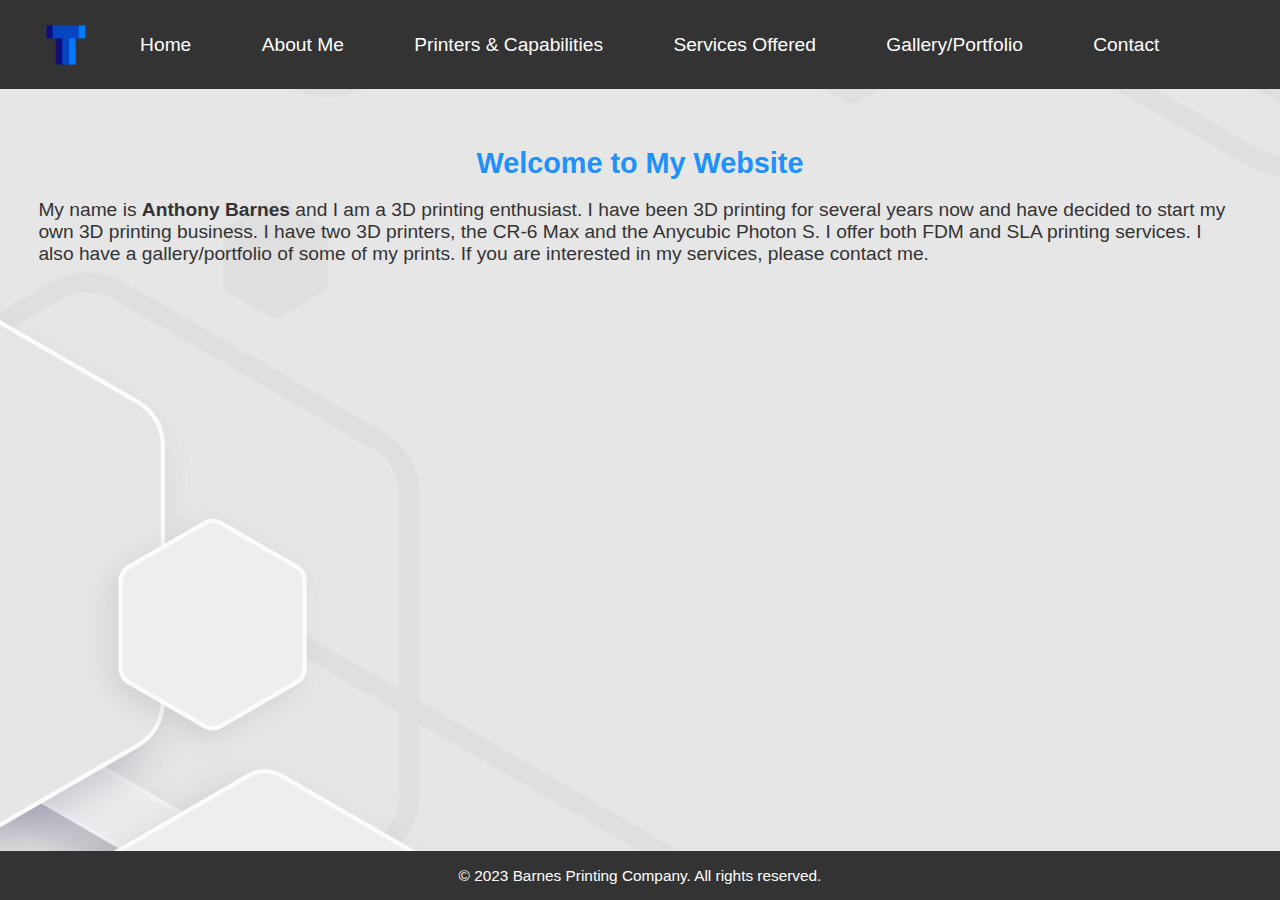
==== index.html @ fcbc302e "Add files via upload" ====
<!DOCTYPE html>
<html lang="en">

<head>
    <meta charset="UTF-8">
    <meta name="viewport" content="width=device-width, initial-scale=1.0">
    <title>Barnes 3D Printing</title>
    <link rel="stylesheet" href="static/styles.css">
    <link rel="apple-touch-icon" sizes="180x180" href="/apple-touch-icon.png">
    <link rel="icon" type="image/png" sizes="32x32" href="/favicon-32x32.png">
    <link rel="icon" type="image/png" sizes="16x16" href="/favicon-16x16.png">
    <link rel="manifest" href="/site.webmanifest">
    <link rel="mask-icon" href="/safari-pinned-tab.svg" color="#5bbad5">
    <meta name="msapplication-TileColor" content="#da532c">
    <meta name="theme-color" content="#ffffff">
</head>

<body>
    <header>
        <nav>
            <ul class="navbar">
                <a href="index.html" class="logo">
                    <img src="images/logo.png" alt="Your Logo">
                  </a>
                <li><a href="index.html">Home</a></li>
                <li><a href="about.html">About Me</a></li>
                <li class="dropdown">
                    <a href="#">Printers & Capabilities</a>
                    <div class="dropdown-content">
                        <a href="cr-6-max.html">CR-6 Max</a>
                        <a href="photon-s.html">Anycubic Photon S</a>
                    </div>
                </li>
                <li class="dropdown">
                    <a href="#">Services Offered</a>
                    <div class="dropdown-content">
                        <a href="fdm.html">FDM Printing Service</a>
                        <a href="sla.html">SLA Printing Service</a>
                    </div>
                </li>
                <li class="dropdown">
                    <a href="#">Gallery/Portfolio</a>
                    <div class="dropdown-content">
                        <a href="cr6-max-prints.html">CR-6 Prints</a>
                        <a href="photon-s-prints.html">Photon S Prints</a>
                    </div>
                </li>
                <li><a href="contact.html">Contact</a></li>
            </ul>
        </nav>
    </header>
    <main>
        <h1>Welcome to My Website</h1>
        <p>My name is <strong>Anthony Barnes</strong> and I am a 3D printing enthusiast. I have been 3D printing for
            several years now and have decided to start my own 3D printing business. I have two 3D printers, the CR-6
            Max and the Anycubic Photon S. I offer both FDM and SLA printing services. I also have a gallery/portfolio
            of some of my prints. If you are interested in my services, please contact me.</p>
    </main>

    <footer>
        <div class="footer-bottom">
            &copy; 2023 Barnes Printing Company. All rights reserved.
        </div>
    </footer>
</body>

</html>
---- static/styles.css ----
body {
    font-family: Arial, sans-serif;
    font-size: 1.2em;
    margin: 0;
    padding: 0;
    background-image: url(../images/back.jpg);
    background-clip: border-box;
    background-repeat: no-repeat;
    color: #333;
}

header {
    background-color: #333;
    color: #fff;
    padding: 1em;
    display: flex;
    align-items: center;
    justify-content: center;
}

header .logo {
    margin-right: 2em;
    padding-top: .2em;
    padding-left: 1.6em;
    padding-bottom: .5em;
}

nav {
    text-align: center;
    font-size: 1.2em;
}

header nav ul {
    list-style: none;
    margin: 0;
    padding: 0;
}

header nav ul li {
    display: inline;
    margin-right: 2em;
}

header nav ul li a {
    color: #fff;
    text-decoration: none;
}

header nav ul li a:hover {
    color: #1e90ff;
}

main {
    padding: 2em;
}

section {
    margin-bottom: 2em;
}

h1,
h2,
h3 {
    color: #1e90ff;
}

h1 {
    text-align: center;
    font-size: 1.5em;
}

a {
    color: #1e90ff;
    text-decoration: none;
}

a:hover {
    text-decoration: underline;
}

.navbar {
    list-style-type: none;
    margin: 0;
    padding: 0;
    background-color: #333;
}

.navbar li {
    display: inline-block;
}

.navbar li a {
    display: block;
    color: white;
    text-align: center;
    padding: .5em .5em;
    padding-left: 2.2em;
    text-decoration: none;
}

header .navbar {
    list-style-type: none;
    margin: 0;
    padding: 0;
    background-color: #333;
    display: flex;
    flex-direction: column;
    align-items: center;
}

header .navbar li {
    margin-right: 2em;
}

header .navbar li a {
    color: #fff;
    text-decoration: none;
}

header .navbar li a:hover {
    color: #1e90ff;
}

.logo img {
    max-height: 40px;
    vertical-align: middle;
}

.dropdown {
    position: relative;
}

.dropdown-content {
    display: none;
    position: absolute;
    background-color: #333;
    min-width: 160px;
    z-index: 1;
}

.dropdown-content a {
    color: white;
    padding: 12px 16px;
    text-decoration: none;
    display: block;
}

.dropdown:hover .dropdown-content {
    display: block;
}

footer {
    width: 100%;
    background-color: #333;
    color: white;
}

.footer-content {
    display: flex;
    justify-content: space-around;
    padding: 2em;
}

.footer-section {
    flex: 1;
    margin: 0 2em;
}

.footer-bottom {
    text-align: center;
    padding: 1em 0;
    font-size: 1em;
}

html,
body {
    height: 100%;
    margin: 0;
    padding: 0;
}

body {
    display: flex;
    flex-direction: column;
}

main {
    flex: 1;
}

form {
    max-width: 600px;
    margin: 0 auto;
    padding: 2em;
    background-color: #f9f9f9;
    border-radius: 8px;
}

label {
    display: block;
    margin-bottom: 1em;
}

input[type="text"],
input[type="email"],
input[type="tel"],
textarea {
    width: calc(100% - 2em);
    padding: 1em;
    margin-bottom: 1em;
    border: 1px solid #ccc;
    border-radius: 4px;
}

input[type="radio"] {
    margin-right: 1em;
}

button[type="submit"] {
    padding: 1em 2em;
    background-color: #333;
    color: white;
    border: none;
    border-radius: 4px;
    cursor: pointer;
    transition: background-color 0.3s ease;
}

button[type="submit"]:hover {
    background-color: #1e90ff;
}

@media screen and (min-width: 600px) {
    nav {
        font-size: 1em;
    }

    header .navbar {
        list-style-type: none;
        margin: 0;
        padding: 0;
        background-color: #333;
        display: flex;   
        flex-direction: row;
    }

    header {
        padding: 1em;
        justify-content: left;
    }

    header .logo {
        margin-right: 2em;
        padding-top: .2em;
    }

    .logo img {
        margin-top: .3em;
        padding-top: auto;
    }

    header .navbar li {
        display: block;
        margin: 0;
    }

    header .navbar li a {
        display: block;
        padding: 1em;
        text-align: center;
        max-width: 10em;
    }

    .dropdown-content {
        min-width: 12em;
    }

    .footer-bottom {
        font-size: .8em;
    }
    
    .footer-content {
        flex-direction: column;
    }

    .footer-section {
        margin: 1em 0;
    }
}

@media screen and (min-width: 1024px) {
    nav {
        font-size: 1em;
    }
    
    header .navbar {
        list-style-type: none;
        margin: 0;
        padding: 0;
        background-color: #333;
        display: flex;   
        flex-direction: row;
    }

    header {
        padding: 15px;
        justify-content: left;
    }

    header .logo {
        margin-right: 2em;
    }

    .logo img {
        padding: auto;
    }

    header .navbar li {
        margin-right: 2em;
    }

    header .navbar li a {
        padding: 14px 16px;
    }

    .dropdown-content {
        min-width: 160px;
    }

    .footer-content {
        justify-content: space-around;
    }

    .footer-section {
        margin: 0 2em;
    }
}
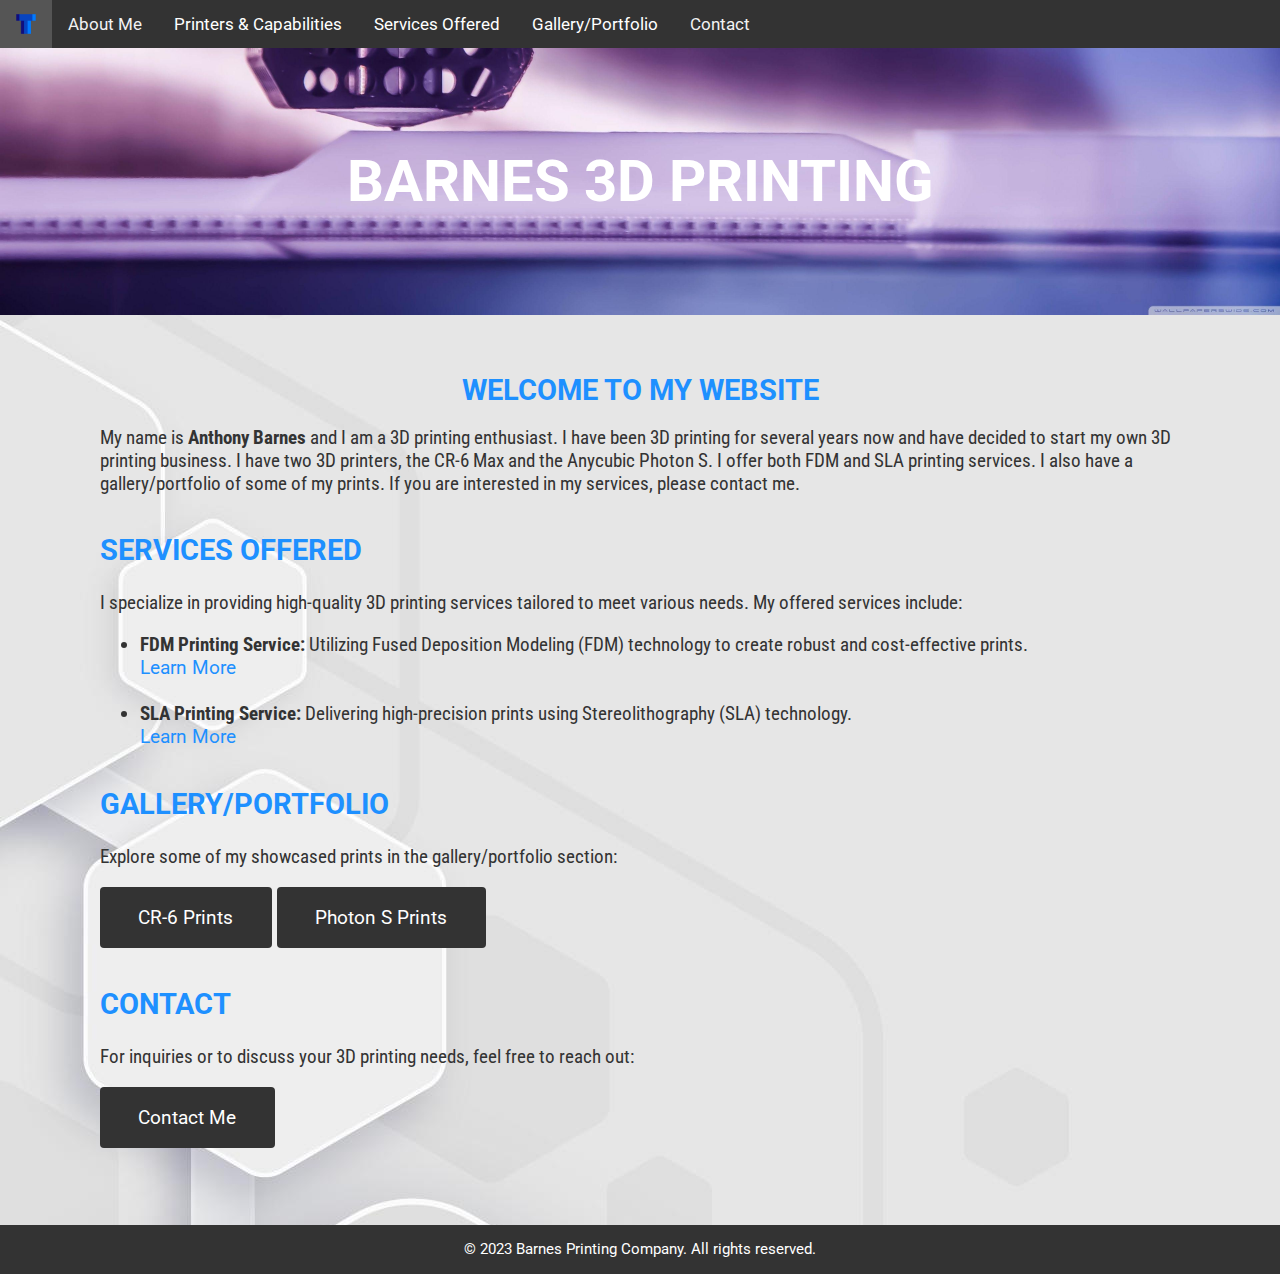
==== commit c2da0ddc: "many o' changes" ====
--- a/index.html
+++ b/index.html
@@ -5,56 +5,98 @@
     <meta charset="UTF-8">
     <meta name="viewport" content="width=device-width, initial-scale=1.0">
     <title>Barnes 3D Printing</title>
+    <link href='https://fonts.googleapis.com/css?family=Roboto|Roboto+Condensed&effect=anaglyph' rel='stylesheet'>
     <link rel="stylesheet" href="static/styles.css">
-    <link rel="apple-touch-icon" sizes="180x180" href="/apple-touch-icon.png">
-    <link rel="icon" type="image/png" sizes="32x32" href="/favicon-32x32.png">
-    <link rel="icon" type="image/png" sizes="16x16" href="/favicon-16x16.png">
-    <link rel="manifest" href="/site.webmanifest">
-    <link rel="mask-icon" href="/safari-pinned-tab.svg" color="#5bbad5">
+    <link rel="apple-touch-icon" sizes="180x180" href="apple-touch-icon.png">
+    <link rel="icon" type="image/png" sizes="32x32" href="favicon-32x32.png">
+    <link rel="icon" type="image/png" sizes="16x16" href="favicon-16x16.png">
+    <link rel="manifest" href="site.webmanifest">
+    <link rel="mask-icon" href="safari-pinned-tab.svg" color="#5bbad5">
     <meta name="msapplication-TileColor" content="#da532c">
     <meta name="theme-color" content="#ffffff">
 </head>
 
 <body>
     <header>
-        <nav>
-            <ul class="navbar">
-                <a href="index.html" class="logo">
-                    <img src="images/logo.png" alt="Your Logo">
-                  </a>
-                <li><a href="index.html">Home</a></li>
-                <li><a href="about.html">About Me</a></li>
-                <li class="dropdown">
-                    <a href="#">Printers & Capabilities</a>
-                    <div class="dropdown-content">
-                        <a href="cr-6-max.html">CR-6 Max</a>
-                        <a href="photon-s.html">Anycubic Photon S</a>
-                    </div>
-                </li>
-                <li class="dropdown">
-                    <a href="#">Services Offered</a>
-                    <div class="dropdown-content">
-                        <a href="fdm.html">FDM Printing Service</a>
-                        <a href="sla.html">SLA Printing Service</a>
-                    </div>
-                </li>
-                <li class="dropdown">
-                    <a href="#">Gallery/Portfolio</a>
-                    <div class="dropdown-content">
-                        <a href="cr6-max-prints.html">CR-6 Prints</a>
-                        <a href="photon-s-prints.html">Photon S Prints</a>
-                    </div>
-                </li>
-                <li><a href="contact.html">Contact</a></li>
+        <div class="topnav" id="myTopnav">
+            <a href="index.html" class="logo">
+                <img src="images/logo.png" alt="Home">
+            </a>
+            <a href="about.html">About Me</a>
+            <div class="dropdown">
+                <button class="dropbtn">Printers & Capabilities
+                    <i class="fa fa-caret-down"></i>
+                </button>
+                <div class="dropdown-content">
+                    <a href="cr-6-max.html">CR-6 Max</a>
+                    <a href="photon-s.html">Anycubic Photon S</a>
+                </div>
+            </div>
+            <div class="dropdown">
+                <button class="dropbtn">Services Offered
+                    <i class="fa fa-caret-down"></i>
+                </button>
+                <div class="dropdown-content">
+                    <a href="fdm.html">FDM Printing Service</a>
+                    <a href="sla.html">SLA Printing Service</a>
+                </div>
+            </div>
+            <div class="dropdown">
+                <button class="dropbtn">Gallery/Portfolio
+                    <i class="fa fa-caret-down"></i>
+                </button>
+                <div class="dropdown-content">
+                    <a href="cr6-max-prints.html">CR-6 Prints</a>
+                    <a href="photon-s-prints.html">Photon S Prints</a>
+                </div>
+            </div>
+            <a href="contact.html">Contact</a>
+            <a href="javascript:void(0);" class="icon" onclick="responsiveNav()">&#9776;</a>
+        </div>
+
+        <div class="hero-image">
+            <h1 class="font-effect-anaglyph">BARNES 3D PRINTING</h1>
+        </div>
+    </header>
+
+    <main>
+        <div id="wrapper">
+        <section class="info-section">
+            <h1>Welcome to My Website</h1>
+            <p>My name is <strong>Anthony Barnes</strong> and I am a 3D printing enthusiast. I have been 3D printing for
+                several years now and have decided to start my own 3D printing business. I have two 3D printers, the
+                CR-6
+                Max and the Anycubic Photon S. I offer both FDM and SLA printing services. I also have a
+                gallery/portfolio
+                of some of my prints. If you are interested in my services, please contact me.</p>
+        </section>
+
+        <section class="services-section">
+            <h2>Services Offered</h2>
+            <p>I specialize in providing high-quality 3D printing services tailored to meet various needs. My offered
+                services include:</p>
+            <ul>
+                <li><strong>FDM Printing Service:</strong> Utilizing Fused Deposition Modeling (FDM) technology to
+                    create robust and cost-effective prints.</li>
+                <a href="fdm.html">Learn More</a><br><br>
+                <li><strong>SLA Printing Service:</strong> Delivering high-precision prints using Stereolithography
+                    (SLA) technology.</li> <a href="sla.html">Learn More</a>
             </ul>
-        </nav>
-    </header>
-    <main>
-        <h1>Welcome to My Website</h1>
-        <p>My name is <strong>Anthony Barnes</strong> and I am a 3D printing enthusiast. I have been 3D printing for
-            several years now and have decided to start my own 3D printing business. I have two 3D printers, the CR-6
-            Max and the Anycubic Photon S. I offer both FDM and SLA printing services. I also have a gallery/portfolio
-            of some of my prints. If you are interested in my services, please contact me.</p>
+        </section>
+
+        <section class="gallery-section">
+            <h2>Gallery/Portfolio</h2>
+            <p>Explore some of my showcased prints in the gallery/portfolio section:</p>
+            <a href="cr6-max-prints.html" class="button">CR-6 Prints</a>
+            <a href="photon-s-prints.html" class="button">Photon S Prints</a>
+        </section>
+
+        <section class="contact-section">
+            <h2>Contact</h2>
+            <p>For inquiries or to discuss your 3D printing needs, feel free to reach out:</p>
+            <a href="contact.html" class="button">Contact Me</a>
+        </section>
+    </div>
     </main>
 
     <footer>
@@ -62,6 +104,17 @@
             &copy; 2023 Barnes Printing Company. All rights reserved.
         </div>
     </footer>
+
+    <script>
+        function responsiveNav() {
+            var x = document.getElementById("myTopnav");
+            if (x.className === "topnav") {
+                x.className += " responsive";
+            } else {
+                x.className = "topnav";
+            }
+        }
+    </script>
 </body>
 
 </html>--- a/static/styles.css
+++ b/static/styles.css
@@ -1,5 +1,6 @@
+/* General styles */
 body {
-    font-family: Arial, sans-serif;
+    font-family: 'Roboto', sans-serif;
     font-size: 1.2em;
     margin: 0;
     padding: 0;
@@ -10,44 +11,25 @@
 }
 
 header {
+    font-family: 'Roboto', sans-serif;
     background-color: #333;
     color: #fff;
-    padding: 1em;
-    display: flex;
     align-items: center;
     justify-content: center;
 }
 
-header .logo {
-    margin-right: 2em;
-    padding-top: .2em;
-    padding-left: 1.6em;
-    padding-bottom: .5em;
-}
-
-nav {
+.hero-image {
+    background-image: url(../images/hero.jpg);
+    background-size: cover;
+    background-position: bottom;
     text-align: center;
-    font-size: 1.2em;
-}
-
-header nav ul {
-    list-style: none;
+    padding: 100px 0;
+}
+
+.font-effect-anaglyph {
     margin: 0;
-    padding: 0;
-}
-
-header nav ul li {
-    display: inline;
-    margin-right: 2em;
-}
-
-header nav ul li a {
+    font-size: 3em;
     color: #fff;
-    text-decoration: none;
-}
-
-header nav ul li a:hover {
-    color: #1e90ff;
 }
 
 main {
@@ -61,6 +43,7 @@
 h1,
 h2,
 h3 {
+    text-transform: uppercase;
     color: #1e90ff;
 }
 
@@ -78,77 +61,96 @@
     text-decoration: underline;
 }
 
-.navbar {
-    list-style-type: none;
+p, li {
+    font-family: 'Roboto Condensed', sans-serif;
+}
+
+/* Navigation styles */
+.logo {
+    display: block;
+    padding: 10px;
+}
+
+.logo img {
+    max-width: 20px;
+    height: auto;
+    display: block;
+}
+
+.topnav {
+    background-color: #333;
+    overflow: hidden;
+}
+
+.topnav a {
+    float: left;
+    display: block;
+    color: #f2f2f2;
+    text-align: center;
+    padding: 14px 16px;
+    text-decoration: none;
+    font-size: 17px;
+}
+
+.active {
+    background-color: #04AA6D;
+    color: white;
+}
+
+.topnav .icon {
+    display: none;
+}
+
+.dropdown {
+    float: left;
+    overflow: hidden;
+}
+
+.dropdown .dropbtn {
+    font-size: 17px;
+    border: none;
+    outline: none;
+    color: white;
+    padding: 14px 16px;
+    background-color: inherit;
+    font-family: inherit;
     margin: 0;
-    padding: 0;
-    background-color: #333;
-}
-
-.navbar li {
-    display: inline-block;
-}
-
-.navbar li a {
-    display: block;
-    color: white;
-    text-align: center;
-    padding: .5em .5em;
-    padding-left: 2.2em;
-    text-decoration: none;
-}
-
-header .navbar {
-    list-style-type: none;
-    margin: 0;
-    padding: 0;
-    background-color: #333;
-    display: flex;
-    flex-direction: column;
-    align-items: center;
-}
-
-header .navbar li {
-    margin-right: 2em;
-}
-
-header .navbar li a {
-    color: #fff;
-    text-decoration: none;
-}
-
-header .navbar li a:hover {
-    color: #1e90ff;
-}
-
-.logo img {
-    max-height: 40px;
-    vertical-align: middle;
-}
-
-.dropdown {
-    position: relative;
 }
 
 .dropdown-content {
     display: none;
     position: absolute;
-    background-color: #333;
+    background-color: #f9f9f9;
     min-width: 160px;
+    box-shadow: 0px 8px 16px 0px rgba(0, 0, 0, 0.2);
     z-index: 1;
 }
 
 .dropdown-content a {
-    color: white;
+    float: none;
+    color: black;
     padding: 12px 16px;
     text-decoration: none;
     display: block;
+    text-align: left;
+}
+
+.topnav a:hover,
+.dropdown:hover .dropbtn {
+    background-color: #555;
+    color: white;
+}
+
+.dropdown-content a:hover {
+    background-color: #ddd;
+    color: black;
 }
 
 .dropdown:hover .dropdown-content {
     display: block;
 }
 
+/* Footer styles */
 footer {
     width: 100%;
     background-color: #333;
@@ -172,6 +174,7 @@
     font-size: 1em;
 }
 
+/* Style tweaks */
 html,
 body {
     height: 100%;
@@ -188,8 +191,35 @@
     flex: 1;
 }
 
+.printer-image img {
+    max-width: 100%;
+    height: auto;
+    display: inline-block;
+    margin: 0 auto;
+}
+
+.button {
+    display: inline-block;
+    padding: 1em 2em;
+    background-color: #333;
+    color: white;
+    border: none;
+    border-radius: 4px;
+    cursor: pointer;
+    transition: background-color 0.3s ease;
+}
+
+#wrapper {
+    margin: 0 auto;
+    max-width: 1080px;
+    padding: 0 20px;
+    overflow: hidden;
+}
+
+/* Form styles */
 form {
     max-width: 600px;
+    width: auto; 
     margin: 0 auto;
     padding: 2em;
     background-color: #f9f9f9;
@@ -230,55 +260,155 @@
     background-color: #1e90ff;
 }
 
+/* General styles for the gallery */
+div.scroll-container {
+    background-color: #333;
+    overflow: auto;
+    white-space: nowrap;
+    min-height: 30px;
+}
+
+div.scroll-container img {
+    margin-left: .1em;
+    margin-top: .1em;
+    margin-bottom: .1em;
+    padding-top: .3em;
+    padding-left: .3em;
+    padding-right: 0;
+    max-width: 20em;
+}
+
+.container {
+    position: relative;
+    display: none;
+}
+
+#imgtext {
+    position: absolute;
+    bottom: 15px;
+    left: 15px;
+    color: white;
+    font-size: 20px;
+}
+
+.closebtn {
+    position: absolute;
+    top: 10px;
+    right: 15px;
+    color: white;
+    font-size: 35px;
+    cursor: pointer;
+}
+
+/* Styling for the pricing calculator inputs */
+.pricing-calculator {
+    max-width: 600px;
+    margin: 0 auto;
+    padding: 2em;
+    background-color: #f9f9f9;
+    border-radius: 8px;
+}
+
+.pricing-calculator label {
+    display: block;
+    margin-bottom: 1em;
+}
+
+.pricing-calculator select,
+.pricing-calculator input[type="number"],
+.pricing-calculator button {
+    width: calc(100% - 2em);
+    padding: 1em;
+    margin-bottom: 1em;
+    border: 1px solid #ccc;
+    border-radius: 4px;
+}
+
+.pricing-calculator button {
+    padding: 1em 2em;
+    background-color: #333;
+    color: white;
+    border: none;
+    border-radius: 4px;
+    cursor: pointer;
+    transition: background-color 0.3s ease;
+}
+
+.pricing-calculator button:hover {
+    background-color: #1e90ff;
+}
+
+/* Result display */
+#result {
+    margin-top: 15px;
+    font-weight: bold;
+    color: #1e90ff;
+}
+
+
+@media screen and (max-width: 800px) {
+
+    .topnav a:not(:first-child),
+    .dropdown .dropbtn {
+        display: none;
+    }
+
+    .topnav a.icon {
+        float: right;
+        display: block;
+    }
+
+    .topnav.responsive {
+        position: relative;
+    }
+
+    .topnav.responsive a.icon {
+        position: absolute;
+        right: 0;
+        top: 0;
+    }
+
+    .topnav.responsive a {
+        float: none;
+        display: block;
+        text-align: left;
+    }
+
+    .topnav.responsive .dropdown {
+        float: none;
+    }
+
+    .topnav.responsive .dropdown-content {
+        position: relative;
+    }
+
+    .topnav.responsive .dropdown .dropbtn {
+        display: block;
+        width: 100%;
+        text-align: left;
+    }
+
+    .site-title {
+        font-size: 2em;
+    }
+
+    div.scroll-container img {
+        padding-top: .3em;
+        padding-left: .2em;
+        padding-right: 0;
+        max-width: 10em;
+    }
+}
+
 @media screen and (min-width: 600px) {
-    nav {
-        font-size: 1em;
-    }
-
-    header .navbar {
-        list-style-type: none;
-        margin: 0;
-        padding: 0;
-        background-color: #333;
-        display: flex;   
-        flex-direction: row;
-    }
-
     header {
-        padding: 1em;
         justify-content: left;
-    }
-
-    header .logo {
-        margin-right: 2em;
-        padding-top: .2em;
-    }
-
-    .logo img {
-        margin-top: .3em;
-        padding-top: auto;
-    }
-
-    header .navbar li {
-        display: block;
-        margin: 0;
-    }
-
-    header .navbar li a {
-        display: block;
-        padding: 1em;
-        text-align: center;
-        max-width: 10em;
-    }
-
-    .dropdown-content {
-        min-width: 12em;
     }
 
     .footer-bottom {
         font-size: .8em;
     }
-    
+
     .footer-content {
         flex-direction: column;
     }
@@ -289,42 +419,8 @@
 }
 
 @media screen and (min-width: 1024px) {
-    nav {
-        font-size: 1em;
-    }
-    
-    header .navbar {
-        list-style-type: none;
-        margin: 0;
-        padding: 0;
-        background-color: #333;
-        display: flex;   
-        flex-direction: row;
-    }
-
     header {
-        padding: 15px;
         justify-content: left;
-    }
-
-    header .logo {
-        margin-right: 2em;
-    }
-
-    .logo img {
-        padding: auto;
-    }
-
-    header .navbar li {
-        margin-right: 2em;
-    }
-
-    header .navbar li a {
-        padding: 14px 16px;
-    }
-
-    .dropdown-content {
-        min-width: 160px;
     }
 
     .footer-content {
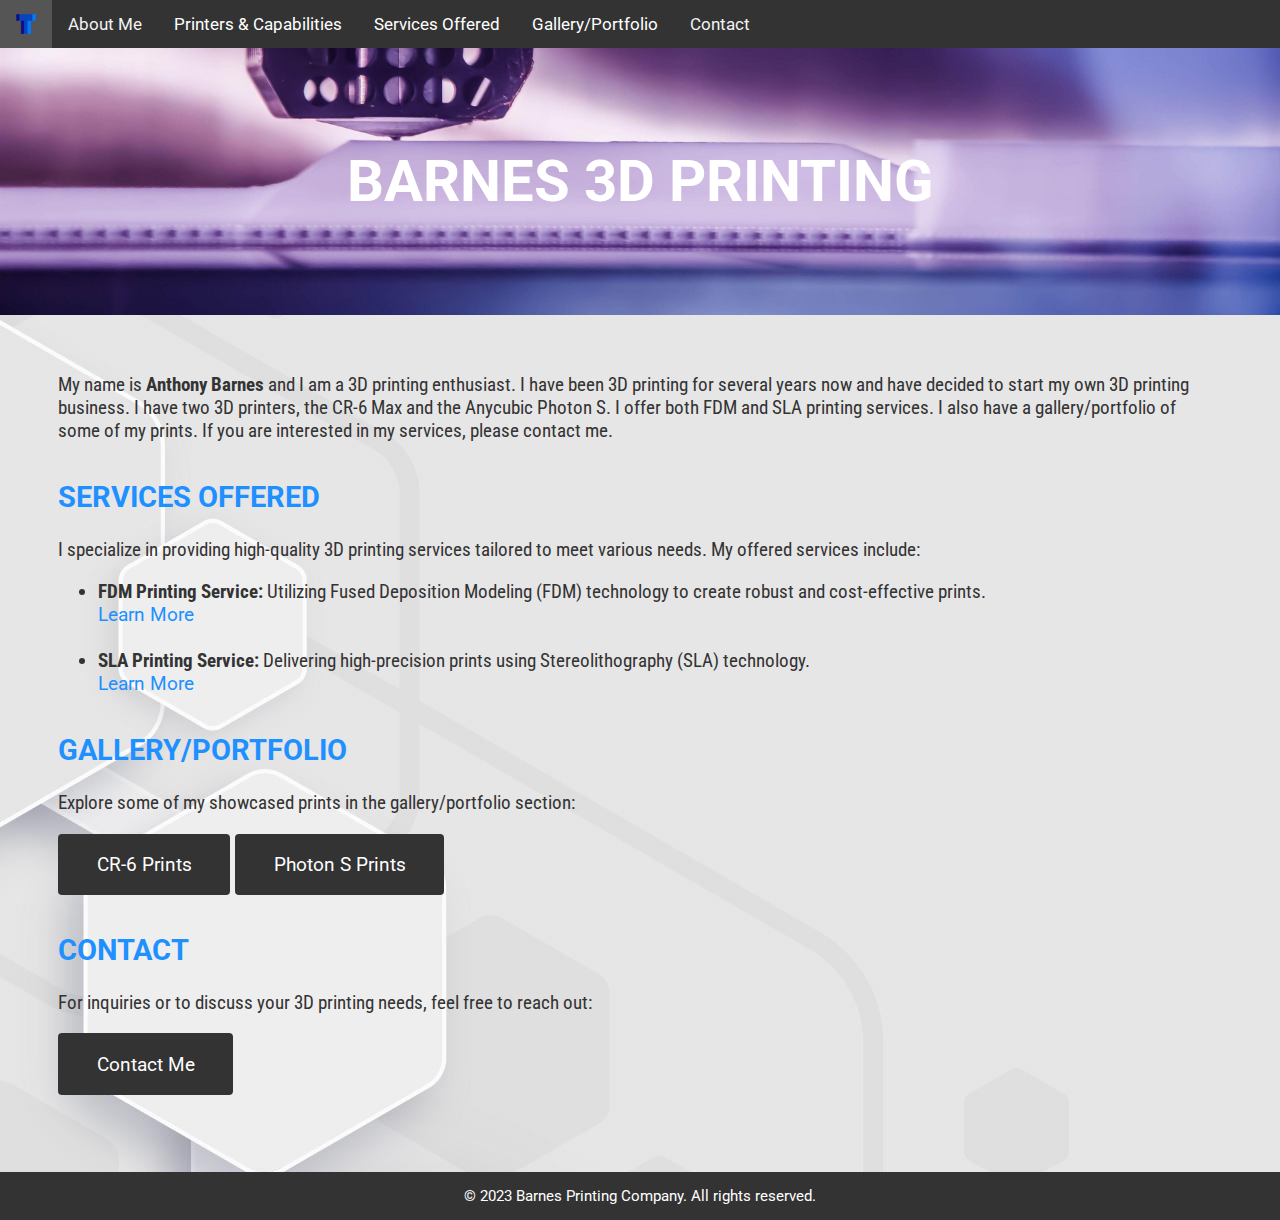
==== commit fc73caf9: "Update images and styles" ====
--- a/index.html
+++ b/index.html
@@ -61,42 +61,43 @@
 
     <main>
         <div id="wrapper">
-        <section class="info-section">
-            <h1>Welcome to My Website</h1>
-            <p>My name is <strong>Anthony Barnes</strong> and I am a 3D printing enthusiast. I have been 3D printing for
-                several years now and have decided to start my own 3D printing business. I have two 3D printers, the
-                CR-6
-                Max and the Anycubic Photon S. I offer both FDM and SLA printing services. I also have a
-                gallery/portfolio
-                of some of my prints. If you are interested in my services, please contact me.</p>
-        </section>
+            <section class="info-section">
+                <p>My name is <strong>Anthony Barnes</strong> and I am a 3D printing enthusiast. I have been 3D printing
+                    for
+                    several years now and have decided to start my own 3D printing business. I have two 3D printers, the
+                    CR-6
+                    Max and the Anycubic Photon S. I offer both FDM and SLA printing services. I also have a
+                    gallery/portfolio
+                    of some of my prints. If you are interested in my services, please contact me.</p>
+            </section>
 
-        <section class="services-section">
-            <h2>Services Offered</h2>
-            <p>I specialize in providing high-quality 3D printing services tailored to meet various needs. My offered
-                services include:</p>
-            <ul>
-                <li><strong>FDM Printing Service:</strong> Utilizing Fused Deposition Modeling (FDM) technology to
-                    create robust and cost-effective prints.</li>
-                <a href="fdm.html">Learn More</a><br><br>
-                <li><strong>SLA Printing Service:</strong> Delivering high-precision prints using Stereolithography
-                    (SLA) technology.</li> <a href="sla.html">Learn More</a>
-            </ul>
-        </section>
+            <section class="services-section">
+                <h2>Services Offered</h2>
+                <p>I specialize in providing high-quality 3D printing services tailored to meet various needs. My
+                    offered
+                    services include:</p>
+                <ul>
+                    <li><strong>FDM Printing Service:</strong> Utilizing Fused Deposition Modeling (FDM) technology to
+                        create robust and cost-effective prints.</li>
+                    <a href="fdm.html">Learn More</a><br><br>
+                    <li><strong>SLA Printing Service:</strong> Delivering high-precision prints using Stereolithography
+                        (SLA) technology.</li> <a href="sla.html">Learn More</a>
+                </ul>
+            </section>
 
-        <section class="gallery-section">
-            <h2>Gallery/Portfolio</h2>
-            <p>Explore some of my showcased prints in the gallery/portfolio section:</p>
-            <a href="cr6-max-prints.html" class="button">CR-6 Prints</a>
-            <a href="photon-s-prints.html" class="button">Photon S Prints</a>
-        </section>
+            <section class="gallery-section">
+                <h2>Gallery/Portfolio</h2>
+                <p>Explore some of my showcased prints in the gallery/portfolio section:</p>
+                <a href="cr6-max-prints.html" class="button">CR-6 Prints</a>
+                <a href="photon-s-prints.html" class="button">Photon S Prints</a>
+            </section>
 
-        <section class="contact-section">
-            <h2>Contact</h2>
-            <p>For inquiries or to discuss your 3D printing needs, feel free to reach out:</p>
-            <a href="contact.html" class="button">Contact Me</a>
-        </section>
-    </div>
+            <section class="contact-section">
+                <h2>Contact</h2>
+                <p>For inquiries or to discuss your 3D printing needs, feel free to reach out:</p>
+                <a href="contact.html" class="button">Contact Me</a>
+            </section>
+        </div>
     </main>
 
     <footer>
--- a/static/styles.css
+++ b/static/styles.css
@@ -34,6 +34,7 @@
 
 main {
     padding: 2em;
+    flex: 1;
 }
 
 section {
@@ -61,7 +62,8 @@
     text-decoration: underline;
 }
 
-p, li {
+p,
+li {
     font-family: 'Roboto Condensed', sans-serif;
 }
 
@@ -187,10 +189,6 @@
     flex-direction: column;
 }
 
-main {
-    flex: 1;
-}
-
 .printer-image img {
     max-width: 100%;
     height: auto;
@@ -211,15 +209,16 @@
 
 #wrapper {
     margin: 0 auto;
-    max-width: 1080px;
+    max-width: 1920px;
     padding: 0 20px;
     overflow: hidden;
+    box-sizing: content-box;
 }
 
 /* Form styles */
 form {
     max-width: 600px;
-    width: auto; 
+    width: auto;
     margin: 0 auto;
     padding: 2em;
     background-color: #f9f9f9;
@@ -287,7 +286,7 @@
     position: absolute;
     bottom: 15px;
     left: 15px;
-    color: white;
+    color: black;
     font-size: 20px;
 }
 
@@ -295,7 +294,7 @@
     position: absolute;
     top: 10px;
     right: 15px;
-    color: white;
+    color: black;
     font-size: 35px;
     cursor: pointer;
 }
@@ -338,7 +337,6 @@
     background-color: #1e90ff;
 }
 
-/* Result display */
 #result {
     margin-top: 15px;
     font-weight: bold;
@@ -418,16 +416,12 @@
     }
 }
 
-@media screen and (min-width: 1024px) {
-    header {
-        justify-content: left;
-    }
-
-    .footer-content {
-        justify-content: space-around;
-    }
-
-    .footer-section {
-        margin: 0 2em;
-    }
+@media screen and (min-width: 1920px) {
+
+    body {
+        background-size: cover;
+        background-repeat: repeat-y;
+
+    }
+
 }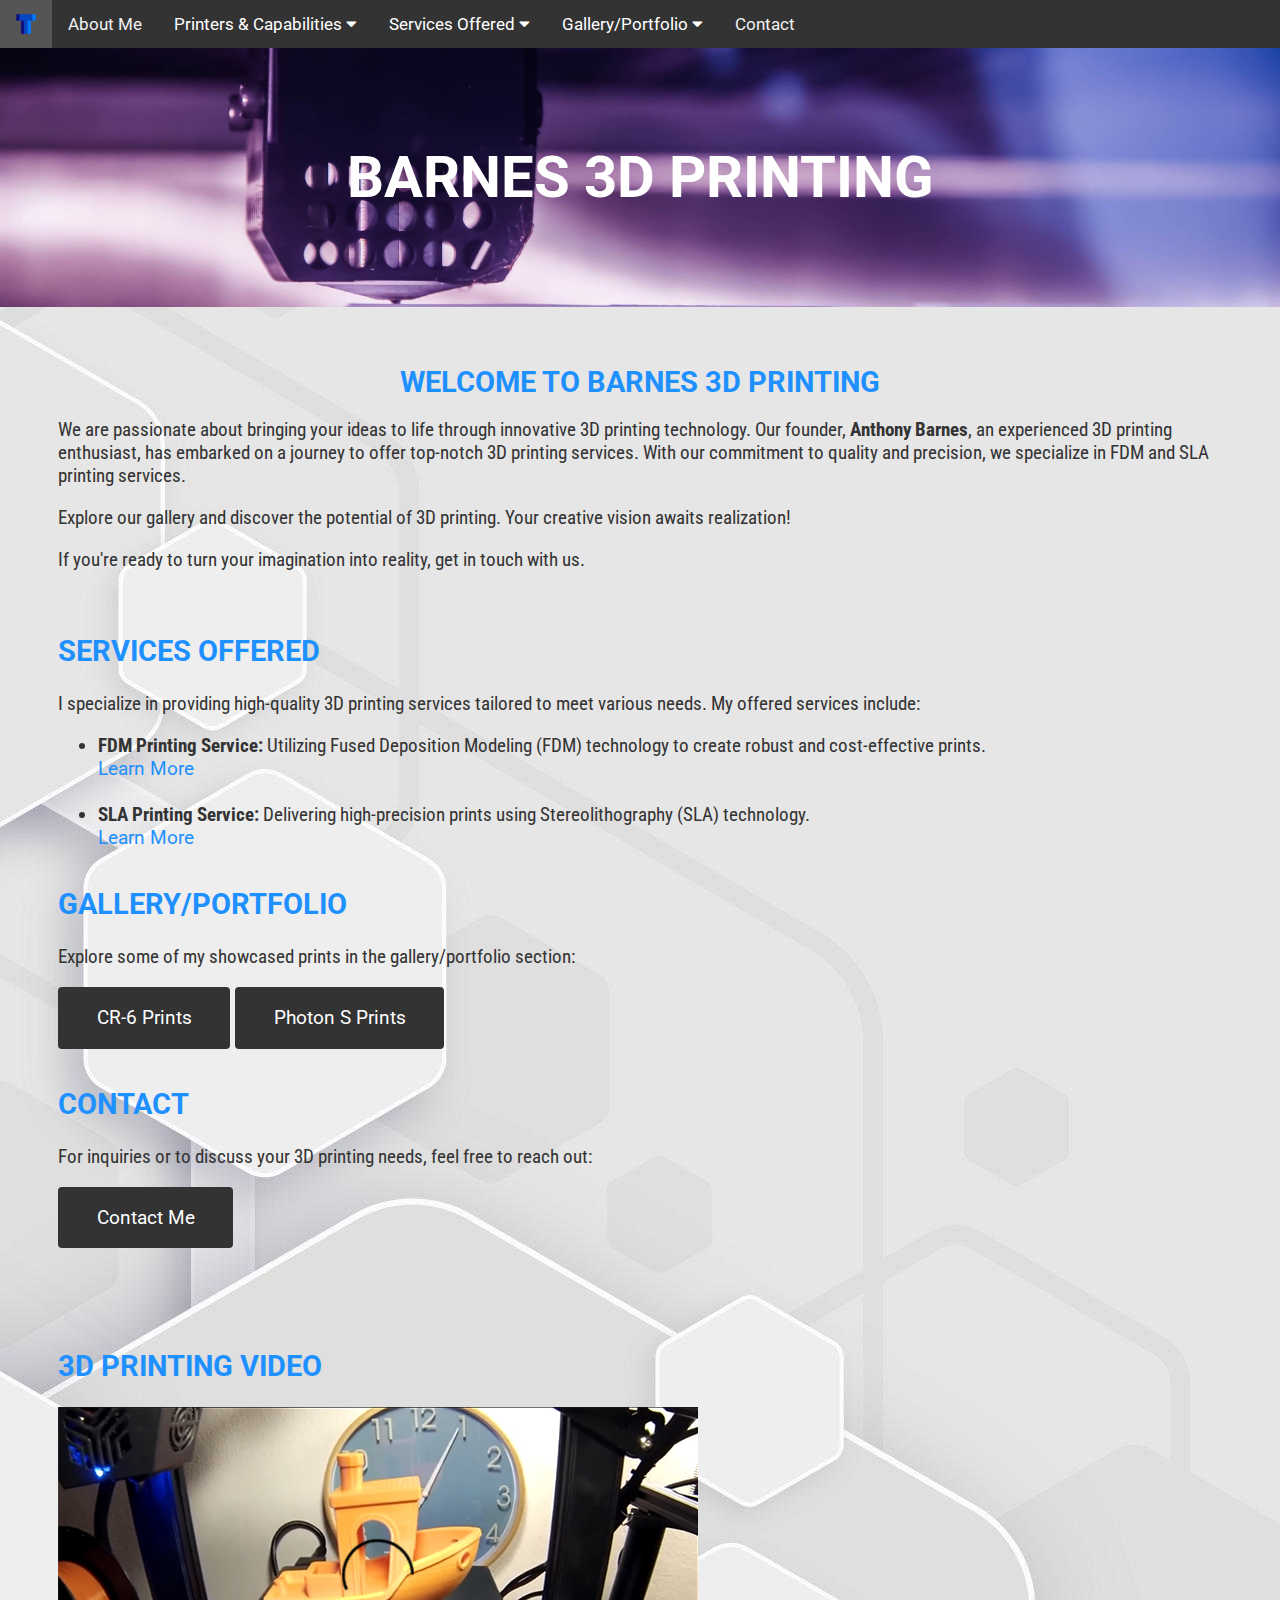
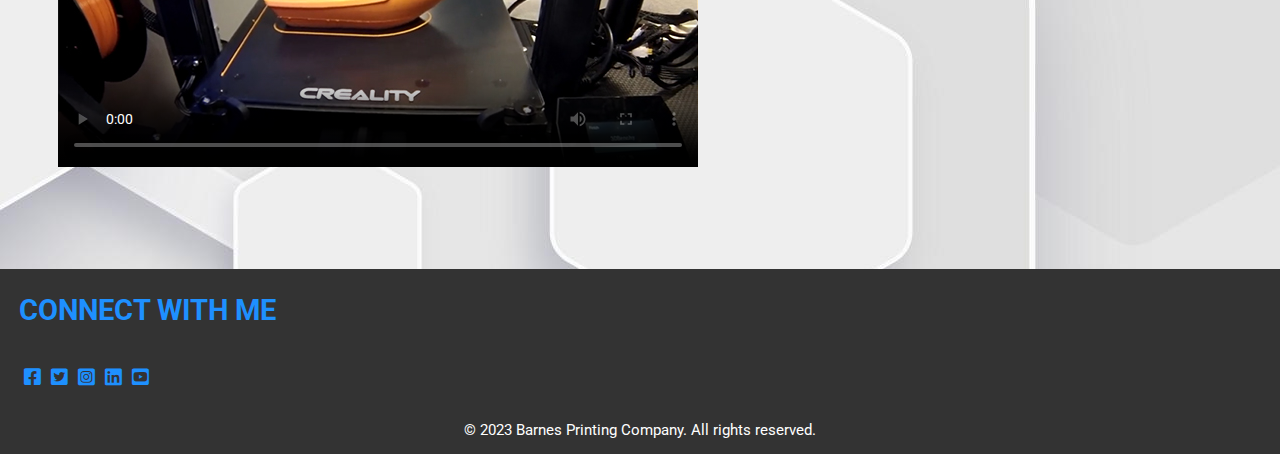
==== commit 35ca5b68: "Add font-awesome icons to footer, video to home" ====
--- a/index.html
+++ b/index.html
@@ -6,6 +6,7 @@
     <meta name="viewport" content="width=device-width, initial-scale=1.0">
     <title>Barnes 3D Printing</title>
     <link href='https://fonts.googleapis.com/css?family=Roboto|Roboto+Condensed&effect=anaglyph' rel='stylesheet'>
+    <link rel="stylesheet" href="https://cdnjs.cloudflare.com/ajax/libs/font-awesome/5.15.4/css/all.min.css">
     <link rel="stylesheet" href="static/styles.css">
     <link rel="apple-touch-icon" sizes="180x180" href="apple-touch-icon.png">
     <link rel="icon" type="image/png" sizes="32x32" href="favicon-32x32.png">
@@ -14,6 +15,8 @@
     <link rel="mask-icon" href="safari-pinned-tab.svg" color="#5bbad5">
     <meta name="msapplication-TileColor" content="#da532c">
     <meta name="theme-color" content="#ffffff">
+    <meta name="description"
+        content="Barnes 3D Printing is a 3D printing service that offers FDM and SLA printing services.">
 </head>
 
 <body>
@@ -62,45 +65,79 @@
     <main>
         <div id="wrapper">
             <section class="info-section">
-                <p>My name is <strong>Anthony Barnes</strong> and I am a 3D printing enthusiast. I have been 3D printing
-                    for
-                    several years now and have decided to start my own 3D printing business. I have two 3D printers, the
-                    CR-6
-                    Max and the Anycubic Photon S. I offer both FDM and SLA printing services. I also have a
-                    gallery/portfolio
-                    of some of my prints. If you are interested in my services, please contact me.</p>
+                <h1>Welcome to Barnes 3D Printing</h1>
+                <p>We are passionate about bringing your ideas to life through innovative 3D printing technology. Our
+                    founder, <strong>Anthony Barnes</strong>, an experienced 3D printing enthusiast, has embarked on a
+                    journey to offer top-notch 3D printing services. With our commitment to quality and precision, we
+                    specialize in FDM and SLA printing services.</p>
+                <p>Explore our gallery and discover the potential of 3D printing. Your creative vision awaits
+                    realization!</p>
+                <p>If you're ready to turn your imagination into reality, get in touch with us.</p>
             </section>
 
-            <section class="services-section">
-                <h2>Services Offered</h2>
-                <p>I specialize in providing high-quality 3D printing services tailored to meet various needs. My
-                    offered
-                    services include:</p>
-                <ul>
-                    <li><strong>FDM Printing Service:</strong> Utilizing Fused Deposition Modeling (FDM) technology to
-                        create robust and cost-effective prints.</li>
-                    <a href="fdm.html">Learn More</a><br><br>
-                    <li><strong>SLA Printing Service:</strong> Delivering high-precision prints using Stereolithography
-                        (SLA) technology.</li> <a href="sla.html">Learn More</a>
-                </ul>
-            </section>
+            <div class="side-by-side-sections">
+                <section class="about-section">
 
-            <section class="gallery-section">
-                <h2>Gallery/Portfolio</h2>
-                <p>Explore some of my showcased prints in the gallery/portfolio section:</p>
-                <a href="cr6-max-prints.html" class="button">CR-6 Prints</a>
-                <a href="photon-s-prints.html" class="button">Photon S Prints</a>
-            </section>
+                    <section class="services-section">
+                        <h2>Services Offered</h2>
+                        <p>I specialize in providing high-quality 3D printing services tailored to meet various needs.
+                            My
+                            offered
+                            services include:</p>
+                        <ul>
+                            <li><strong>FDM Printing Service:</strong> Utilizing Fused Deposition Modeling (FDM)
+                                technology
+                                to
+                                create robust and cost-effective prints.</li>
+                            <a href="fdm.html">Learn More</a><br><br>
+                            <li><strong>SLA Printing Service:</strong> Delivering high-precision prints using
+                                Stereolithography
+                                (SLA) technology.</li> <a href="sla.html">Learn More</a>
+                        </ul>
+                    </section>
 
-            <section class="contact-section">
-                <h2>Contact</h2>
-                <p>For inquiries or to discuss your 3D printing needs, feel free to reach out:</p>
-                <a href="contact.html" class="button">Contact Me</a>
-            </section>
+                    <section class="gallery-section">
+                        <h2>Gallery/Portfolio</h2>
+                        <p>Explore some of my showcased prints in the gallery/portfolio section:</p>
+                        <a href="cr6-max-prints.html" class="button">CR-6 Prints</a>
+                        <a href="photon-s-prints.html" class="button">Photon S Prints</a>
+                    </section>
+
+                    <section class="contact-section">
+                        <h2>Contact</h2>
+                        <p>For inquiries or to discuss your 3D printing needs, feel free to reach out:</p>
+                        <a href="contact.html" class="button">Contact Me</a>
+                    </section>
+                </section>
+                <section class="video-section">
+                    <h2>3D Printing Video</h2>
+                    <video poster="images/timelapse.jpg" width="640" height="360" controls>
+                        <source src="videos/timelapse.mp4" type="video/mp4">
+                        Your browser does not support the video tag.
+                    </video>
+                </section>
+            </div>
+
+            <div class="side-by-side-sections">
+            </div>
         </div>
     </main>
 
     <footer>
+        <div class="footer-content">
+            <h2>Connect With Me</h2>
+            <div class="social-icons">
+                <a href="https://www.facebook.com/anthony1barnes/" target="_blank"><i
+                        class="fab fa-facebook-square"></i></a>
+                <a href="https://twitter.com/tempest_918" target="_blank"><i class="fab fa-twitter-square"></i></a>
+                <a href="https://www.instagram.com/anthony1barnes/" target="_blank"><i
+                        class="fab fa-instagram-square"></i></a>
+                <a href="https://www.linkedin.com/in/tonylbarnes/" target="_blank"><i class="fab fa-linkedin"></i></a>
+                <a href="https://www.youtube.com/channel/UCcQ8iwBp-uQ_uU1w9skT_iw" target="_blank"><i
+                        class="fab fa-youtube-square"></i></a>
+            </div>
+        </div>
+
         <div class="footer-bottom">
             &copy; 2023 Barnes Printing Company. All rights reserved.
         </div>
--- a/static/styles.css
+++ b/static/styles.css
@@ -23,7 +23,7 @@
     background-size: cover;
     background-position: bottom;
     text-align: center;
-    padding: 100px 0;
+    padding: 5em 0;
 }
 
 .font-effect-anaglyph {
@@ -162,7 +162,12 @@
 .footer-content {
     display: flex;
     justify-content: space-around;
-    padding: 2em;
+    padding-left: 1em;
+    padding-right: 1em;
+}
+
+.footer-content h2 {
+    margin-right: .2em;
 }
 
 .footer-section {
@@ -174,6 +179,22 @@
     text-align: center;
     padding: 1em 0;
     font-size: 1em;
+}
+
+.social-icons {
+    display: flex;
+    justify-content: center;
+    align-items: center;
+    margin-block-start: 0.83em;
+    margin-block-end: 0.83em;
+    margin-inline-start: 0px;
+    margin-inline-end: 0px;
+
+}
+
+.social-icons a {
+    display: inline-block;
+    margin: 0 5px;
 }
 
 /* Style tweaks */
@@ -213,6 +234,31 @@
     padding: 0 20px;
     overflow: hidden;
     box-sizing: content-box;
+}
+
+.profile-wrapper {
+    display: flex;
+    justify-content: center;
+    align-items: center;
+    margin-top: 20px;
+}
+
+.profile {
+    width: 150px;
+    height: 150px;
+    border-radius: 50%;
+    overflow: hidden;
+    margin-right: 20px;
+}
+
+.profile img {
+    max-width: 100%;
+    height: auto;
+    display: block;
+}
+
+.profile-info {
+    max-width: 250px;
 }
 
 /* Form styles */
@@ -343,6 +389,59 @@
     color: #1e90ff;
 }
 
+/* Styles for the shipping times table */
+.shipping-times {
+    max-width: 600px;
+    border-radius: 8px;
+}
+
+.table-container {
+    overflow-x: auto;
+}
+
+.shipping-table {
+    width: 100%;
+    border-collapse: collapse;
+    margin-top: 15px;
+}
+
+.shipping-table th,
+.shipping-table td {
+    padding: 10px;
+    text-align: left;
+    border-bottom: 1px solid #ccc;
+}
+
+.shipping-table th {
+    background-color: #c2c2c2;
+    font-weight: bold;
+}
+
+.shipping-table tbody tr:nth-child(even) {
+    background-color: #f9f9f9;
+}
+
+.shipping-table tbody tr:nth-child(odd) {
+    background-color: #f2f2f2;
+}
+
+.shipping-table tbody tr:hover {
+    background-color: #c2c2c2;
+}
+
+/* Styles for the side-by-side sections */
+.side-by-side-sections {
+    display: flex;
+    justify-content: space-between;
+    flex-wrap: wrap;
+    margin-top: 20px;
+}
+
+.service-features,
+.shipping-times {
+    flex-basis: calc(50% - 10px);
+    margin-bottom: 20px;
+}
 
 @media screen and (max-width: 800px) {
 
@@ -396,6 +495,32 @@
         padding-right: 0;
         max-width: 10em;
     }
+    
+    .service-features,
+    .shipping-times {
+        flex-basis: 100%;
+        margin-bottom: 20px;
+    }
+
+    .profile {
+        margin-right: 0;
+        margin-bottom: 20px;
+    }
+
+    .profile-wrapper {
+        display: flex;
+        flex-direction: column;
+        align-items: center;
+        text-align: center;
+    }
+
+    .profile,
+    .profile-info {
+        flex-direction: column;
+        align-items: center;
+        text-align: center;
+        margin: 0;
+    }
 }
 
 @media screen and (min-width: 600px) {
@@ -411,8 +536,16 @@
         flex-direction: column;
     }
 
+    .social-icons {
+        justify-content: left;
+    }
+
+    .footer-content {
+        justify-content: left;
+    }
+
     .footer-section {
-        margin: 1em 0;
+        flex-direction: column;
     }
 }
 
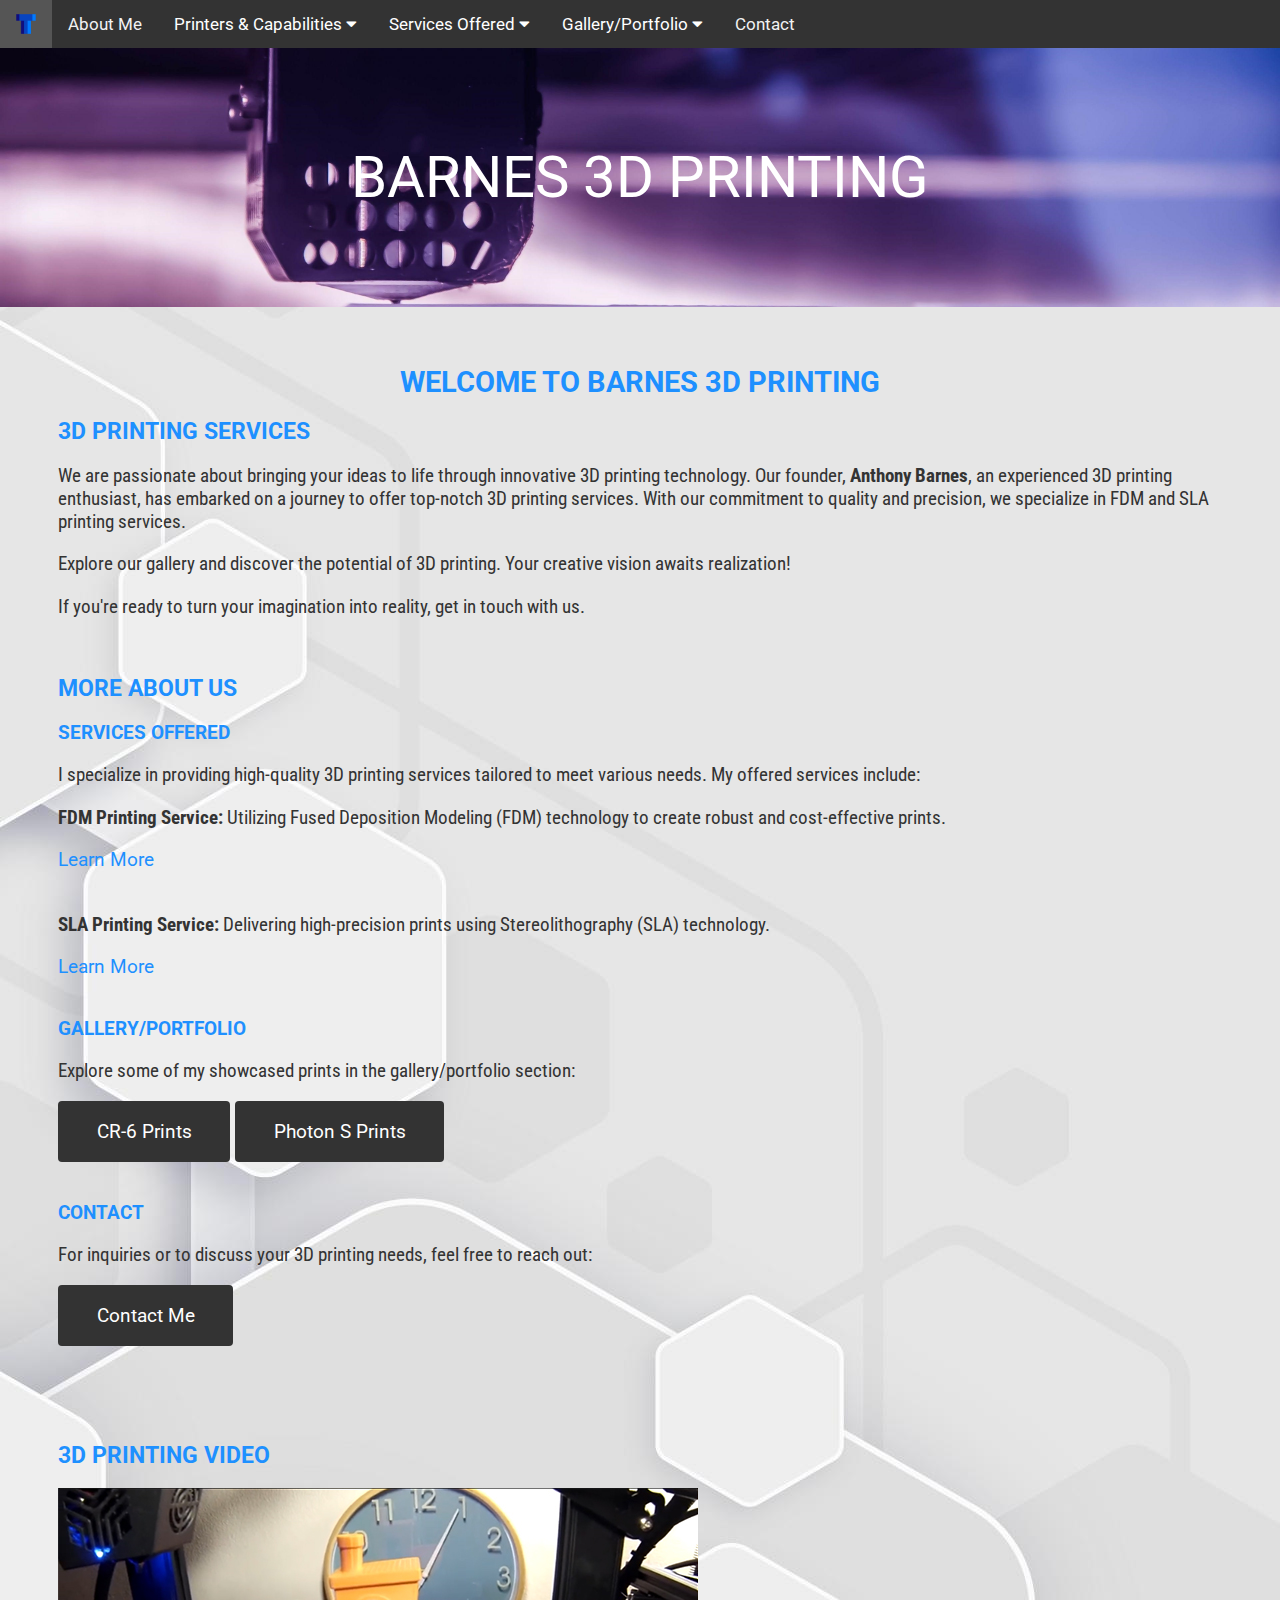
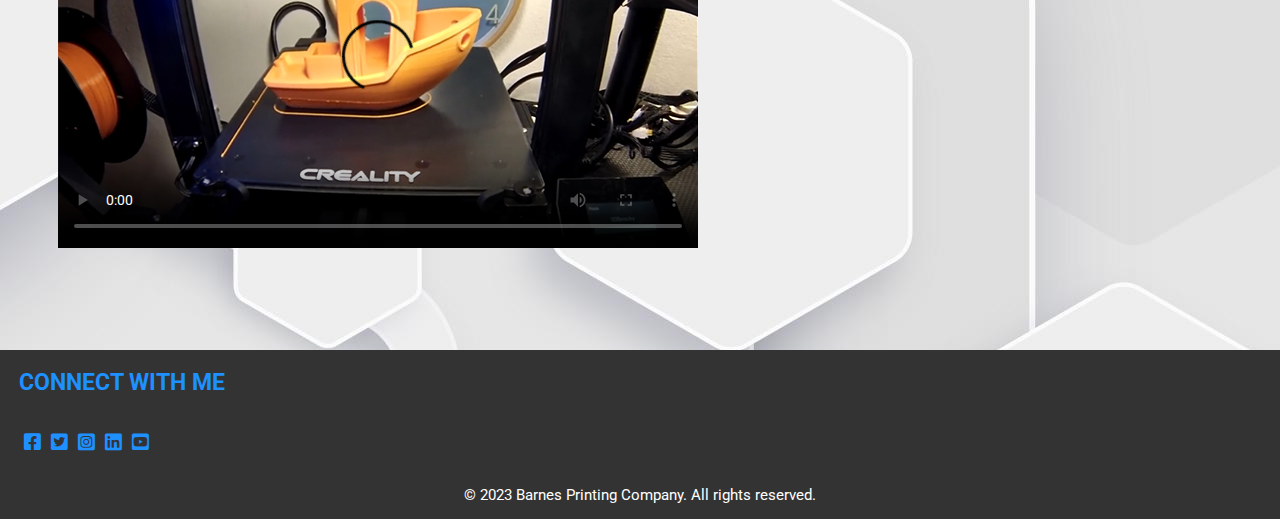
==== commit e1e6dcae: "Update font-effect-anaglyph to use <p> instead of <h1> tags" ====
--- a/index.html
+++ b/index.html
@@ -58,7 +58,7 @@
         </div>
 
         <div class="hero-image">
-            <h1 class="font-effect-anaglyph">BARNES 3D PRINTING</h1>
+            <p class="font-effect-anaglyph">BARNES 3D PRINTING</p>
         </div>
     </header>
 
@@ -66,6 +66,7 @@
         <div id="wrapper">
             <section class="info-section">
                 <h1>Welcome to Barnes 3D Printing</h1>
+                <h2>3D Printing Services</h2>
                 <p>We are passionate about bringing your ideas to life through innovative 3D printing technology. Our
                     founder, <strong>Anthony Barnes</strong>, an experienced 3D printing enthusiast, has embarked on a
                     journey to offer top-notch 3D printing services. With our commitment to quality and precision, we
@@ -77,34 +78,30 @@
 
             <div class="side-by-side-sections">
                 <section class="about-section">
-
+                    <h2>More about us</h2>
                     <section class="services-section">
-                        <h2>Services Offered</h2>
+                        <h3>Services Offered</h3>
                         <p>I specialize in providing high-quality 3D printing services tailored to meet various needs.
                             My
                             offered
                             services include:</p>
-                        <ul>
-                            <li><strong>FDM Printing Service:</strong> Utilizing Fused Deposition Modeling (FDM)
-                                technology
-                                to
-                                create robust and cost-effective prints.</li>
-                            <a href="fdm.html">Learn More</a><br><br>
-                            <li><strong>SLA Printing Service:</strong> Delivering high-precision prints using
-                                Stereolithography
-                                (SLA) technology.</li> <a href="sla.html">Learn More</a>
-                        </ul>
+                        <p><strong>FDM Printing Service:</strong> Utilizing Fused Deposition Modeling (FDM)
+                            technology to create robust and cost-effective prints.</p>
+                        <a href="fdm.html">Learn More</a><br><br>
+                        <p><strong>SLA Printing Service:</strong> Delivering high-precision prints using
+                            Stereolithography (SLA) technology.</p>
+                        <a href="sla.html">Learn More</a>
                     </section>
 
                     <section class="gallery-section">
-                        <h2>Gallery/Portfolio</h2>
+                        <h3>Gallery/Portfolio</h3>
                         <p>Explore some of my showcased prints in the gallery/portfolio section:</p>
                         <a href="cr6-max-prints.html" class="button">CR-6 Prints</a>
                         <a href="photon-s-prints.html" class="button">Photon S Prints</a>
                     </section>
 
                     <section class="contact-section">
-                        <h2>Contact</h2>
+                        <h3>Contact</h3>
                         <p>For inquiries or to discuss your 3D printing needs, feel free to reach out:</p>
                         <a href="contact.html" class="button">Contact Me</a>
                     </section>
--- a/static/styles.css
+++ b/static/styles.css
@@ -26,6 +26,10 @@
     padding: 5em 0;
 }
 
+.hero-image p {
+    font-family: 'Roboto', sans-serif;
+}
+
 .font-effect-anaglyph {
     margin: 0;
     font-size: 3em;
@@ -51,6 +55,14 @@
 h1 {
     text-align: center;
     font-size: 1.5em;
+}
+
+h2 {
+    font-size: 1.2em;
+}
+
+h3 {
+    font-size: 1em;
 }
 
 a {
